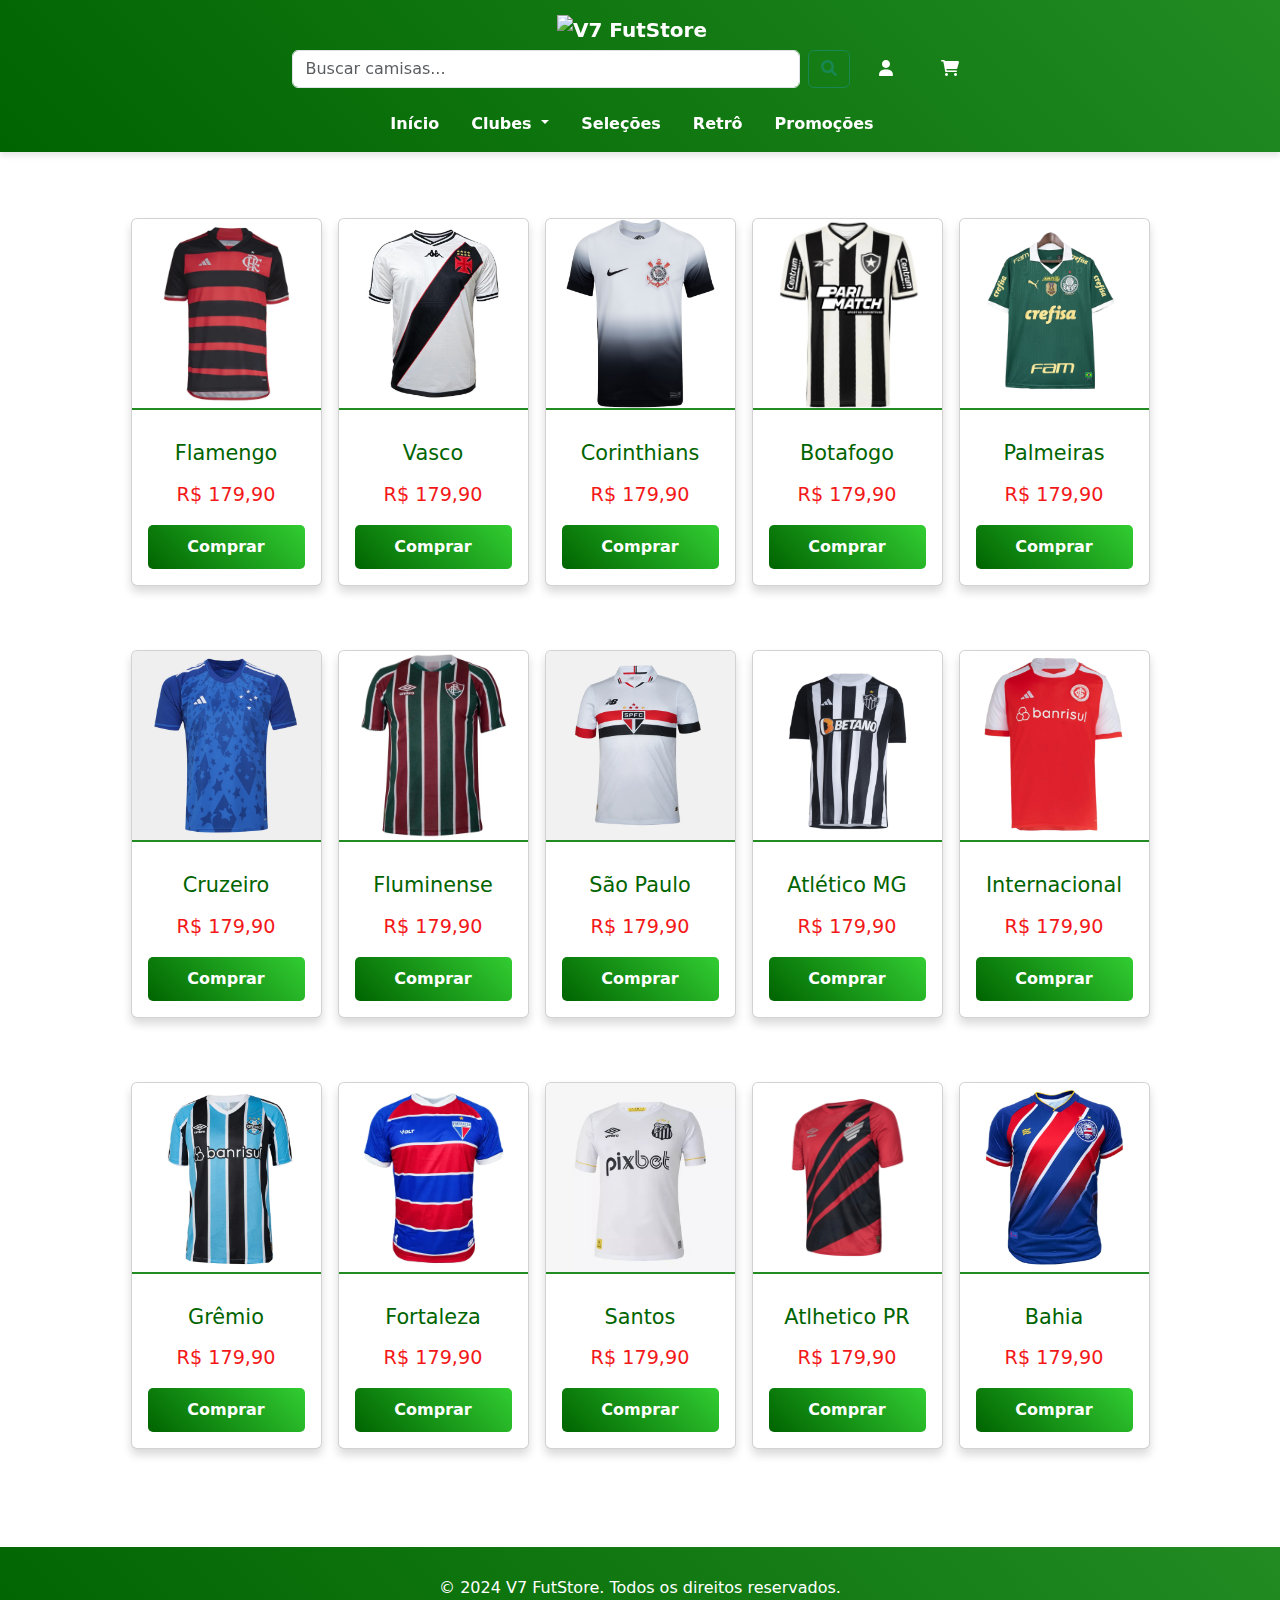
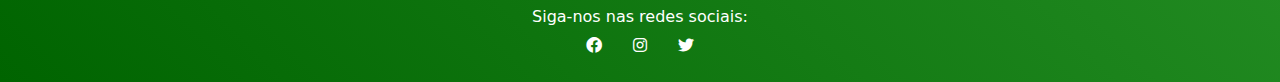
==== br.html @ 4c602fa0 "Adicionar" ====
<!DOCTYPE html>
<html lang="pt-br">
<head>
    <meta charset="UTF-8">
    <meta name="viewport" content="width=device-width, initial-scale=1.0">
    <title>V7 FutStore</title>
    <link rel="shortcut icon" href="img/V7.png" type="image/x-icon">
    <link rel="stylesheet" href="clubes.css">
    <link rel="stylesheet" href="https://cdnjs.cloudflare.com/ajax/libs/font-awesome/6.0.0-beta3/css/all.min.css">
    <link href="https://cdn.jsdelivr.net/npm/bootstrap@5.3.3/dist/css/bootstrap.min.css" rel="stylesheet" integrity="sha384-QWTKZyjpPEjISv5WaRU9OFeRpok6YctnYmDr5pNlyT2bRjXh0JMhjY6hW+ALEwIH" crossorigin="anonymous">
</head>
<body>
    <!-- Cabeçalho -->
    <header>
        <nav class="navbar navbar-expand-lg navbar-light bg-light fixed-top ">
            <div class="container flex-column ">
                <!-- Logo -->
                <a class="navbar-brand" href="index.html">
                    <img src="img/V7.png" alt="V7 FutStore" height="80">
                </a>
    
                <!-- Campo de busca centralizado -->
                <div id="pesquisa" class="w-100 d-flex justify-content-center mb-3">
                    <form class="d-flex w-50">
                        <input class="form-control me-2" type="search" placeholder="Buscar camisas..." aria-label="Search">
                        <button class="btn btn-outline-success" type="submit"><i class="fas fa-search"></i></button>
                    </form>
                    <div class="ms-3">
                        <a href="#login" class="btn btn-link" title="Login"><i class="fas fa-user"></i></a>
                        <a href="#carrinho" class="btn btn-link" title="Carrinho"><i class="fas fa-shopping-cart"></i></a>
                    </div>
                </div>
    
                <!-- Botão responsivo -->
                <button class="navbar-toggler" type="button" data-bs-toggle="collapse" data-bs-target="#navbarNav" aria-controls="navbarNav" aria-expanded="false" aria-label="Toggle navigation">
                    <span class="navbar-toggler-icon"></span>
                </button>
    
                <!-- Links de Navegação -->
                <div class="collapse navbar-collapse justify-content-center " id="navbarNav">
                    <ul class="navbar-nav">
                        <li class="nav-item"><a class="nav-link" href="index.html">Início</a></li>
                        <li class="nav-item dropdown">
                            <a class="nav-link dropdown-toggle" href="#" role="button" data-bs-toggle="dropdown" aria-expanded="false">
                                Clubes
                            </a>
                            <ul class="nav-item dropdown-menu">
                                <li><a class="dropdown-item" id="cortimes" href="clubes.html">Clubes em Geral</a></li>
                                <li><hr class="dropdown-divider"></li>
                                <li><a class="dropdown-item" id="cortimes" href="rj.html">Rio De Janeiro</a></li>
                                <li><a class="dropdown-item" id="cortimes" href="#">São Paulo</a></li>
                            </ul>
                        </li>
                        <li class="nav-item"><a class="nav-link" href="#selecao">Seleções</a></li>
                        <li class="nav-item"><a class="nav-link" href="#contato">Retrô</a></li>
                        <li class="nav-item"><a class="nav-link" href="#promocoes">Promoções</a></li>
                    </ul>
                </div>
            </div>
        </nav>
    </header>

    <img src="img/branco.jpg" height="150px" width="100px" alt="">












    <section class="product-section py-5">
        <div class="container-fluid" id="cubles">
            <!-- Primeira linha de cards -->
            <div class="row g-3 justify-content-center mt-1"> <!-- justify-content-center alinha os cards no centro -->
                <!-- Card 1 -->
                <div class="col-md-2 d-flex justify-content-center">
                    <div class="card">
                        <img src="img/fla1.webp" class="card-img-top" alt="Camisa Flamengo">
                        <div class="card-body">
                            <h5 class="card-title">Flamengo</h5>
                            <p class="card-text">R$ 179,90</p>
                            <a href="#" class="btn btn-primary w-100">Comprar</a>
                        </div>
                    </div>
                </div>
        
                <!-- Card 2 -->
                <div class="col-md-2 d-flex justify-content-center">
                    <div class="card">
                        <img src="img/vas1.avif" class="card-img-top" alt="Camisa Vasco">
                        <div class="card-body">
                            <h5 class="card-title">Vasco</h5>
                            <p class="card-text">R$ 179,90</p>
                            <a href="#" class="btn btn-primary w-100">Comprar</a>
                        </div>
                    </div>
                </div>
        
                <!-- Card 3 -->
                <div class="col-md-2 d-flex justify-content-center">
                    <div class="card">
                        <img src="img/cor1.avif" class="card-img-top" alt="Camisa Corinthians">
                        <div class="card-body">
                            <h5 class="card-title">Corinthians</h5>
                            <p class="card-text">R$ 179,90</p>
                            <a href="#" class="btn btn-primary w-100">Comprar</a>
                        </div>
                    </div>
                </div>
        
                <!-- Card 4 -->
                <div class="col-md-2 d-flex justify-content-center">
                    <div class="card">
                        <img src="img/bot1.webp" class="card-img-top" alt="Camisa Botafogo">
                        <div class="card-body">
                            <h5 class="card-title">Botafogo</h5>
                            <p class="card-text">R$ 179,90</p>
                            <a href="#" class="btn btn-primary w-100">Comprar</a>
                        </div>
                    </div>
                </div>
        
                <!-- Card 5 -->
                <div class="col-md-2 d-flex justify-content-center">
                    <div class="card">
                        <img src="img/pal1.png" class="card-img-top" alt="Camisa Palmeiras">
                        <div class="card-body">
                            <h5 class="card-title">Palmeiras</h5>
                            <p class="card-text">R$ 179,90</p>
                            <a href="#" class="btn btn-primary w-100">Comprar</a>
                        </div>
                    </div>
                </div>
            </div>
        
















            <!-- Segunda linha de cards -->
            <div class="row g-3 justify-content-center mt-5"> <!-- justify-content-center para centralizar -->
                <!-- Card 6 -->
                <div class="col-md-2 d-flex justify-content-center">
                    <div class="card">
                        <img src="img/cru1.webp" class="card-img-top" alt="Camisa Cruzeiro">
                        <div class="card-body">
                            <h5 class="card-title">Cruzeiro</h5>
                            <p class="card-text">R$ 179,90</p>
                            <a href="#" class="btn btn-primary w-100">Comprar</a>
                        </div>
                    </div>
                </div>
        
                <!-- Card 7 -->
                <div class="col-md-2 d-flex justify-content-center">
                    <div class="card">
                        <img src="img/flu1.webp" class="card-img-top" alt="Camisa Flamengo">
                        <div class="card-body">
                            <h5 class="card-title">Fluminense</h5>
                            <p class="card-text">R$ 179,90</p>
                            <a href="#" class="btn btn-primary w-100">Comprar</a>
                        </div>
                    </div>
                </div>
        
                <!-- Card 8 -->
                <div class="col-md-2 d-flex justify-content-center">
                    <div class="card">
                        <img src="img/sp1.webp" class="card-img-top" alt="Camisa Vasco">
                        <div class="card-body">
                            <h5 class="card-title">São Paulo</h5>
                            <p class="card-text">R$ 179,90</p>
                            <a href="#" class="btn btn-primary w-100">Comprar</a>
                        </div>
                    </div>
                </div>
        
                <!-- Card 9 -->
                <div class="col-md-2 d-flex justify-content-center">
                    <div class="card">
                        <img src="img/galo1.png" class="card-img-top" alt="Camisa Corinthians">
                        <div class="card-body">
                            <h5 class="card-title">Atlético MG</h5>
                            <p class="card-text">R$ 179,90</p>
                            <a href="#" class="btn btn-primary w-100">Comprar</a>
                        </div>
                    </div>
                </div>
        
                <!-- Card 10 -->
                <div class="col-md-2 d-flex justify-content-center">
                    <div class="card">
                        <img src="img/int1.webp" class="card-img-top" alt="Camisa Palmeiras">
                        <div class="card-body">
                            <h5 class="card-title">Internacional</h5>
                            <p class="card-text">R$ 179,90</p>
                            <a href="#" class="btn btn-primary w-100">Comprar</a>
                        </div>
                    </div>
                </div>
            </div>












             <!-- Terceira linha de cards -->
             <div class="row g-3 justify-content-center mt-5"> <!-- justify-content-center para centralizar -->
                <!-- Card 6 -->
                <div class="col-md-2 d-flex justify-content-center">
                    <div class="card">
                        <img src="img/gre1.webp" class="card-img-top" alt="Camisa Cruzeiro">
                        <div class="card-body">
                            <h5 class="card-title">Grêmio</h5>
                            <p class="card-text">R$ 179,90</p>
                            <a href="#" class="btn btn-primary w-100">Comprar</a>
                        </div>
                    </div>
                </div>
        
                <!-- Card 7 -->
                <div class="col-md-2 d-flex justify-content-center">
                    <div class="card">
                        <img src="img/for1.webp" class="card-img-top" alt="Camisa Flamengo">
                        <div class="card-body">
                            <h5 class="card-title">Fortaleza</h5>
                            <p class="card-text">R$ 179,90</p>
                            <a href="#" class="btn btn-primary w-100">Comprar</a>
                        </div>
                    </div>
                </div>
        
                <!-- Card 8 -->
                <div class="col-md-2 d-flex justify-content-center">
                    <div class="card">
                        <img src="img/san1.webp" class="card-img-top" alt="Camisa Vasco">
                        <div class="card-body">
                            <h5 class="card-title">Santos</h5>
                            <p class="card-text">R$ 179,90</p>
                            <a href="#" class="btn btn-primary w-100">Comprar</a>
                        </div>
                    </div>
                </div>
        
                <!-- Card 9 -->
                <div class="col-md-2 d-flex justify-content-center">
                    <div class="card">
                        <img src="img/atlpr1.png" class="card-img-top" alt="Camisa Corinthians">
                        <div class="card-body">
                            <h5 class="card-title">Atlhetico PR</h5>
                            <p class="card-text">R$ 179,90</p>
                            <a href="#" class="btn btn-primary w-100">Comprar</a>
                        </div>
                    </div>
                </div>
        
                <!-- Card 10 -->
                <div class="col-md-2 d-flex justify-content-center">
                    <div class="card">
                        <img src="img/bahia1.webp" class="card-img-top" alt="Camisa Palmeiras">
                        <div class="card-body">
                            <h5 class="card-title">Bahia</h5>
                            <p class="card-text">R$ 179,90</p>
                            <a href="#" class="btn btn-primary w-100">Comprar</a>
                        </div>
                    </div>
                </div>
            </div>
        </div>
    </section>
    












    <!-- Rodapé -->
    <footer class="bg-dark text-white py-4">
        <div class="container text-center">
            <p>&copy; 2024 V7 FutStore. Todos os direitos reservados.</p>
            <p>Siga-nos nas redes sociais:</p>
            <div>
                <a href="#" class="text-white me-3"><i class="fab fa-facebook"></i></a>
                <a href="#" class="text-white me-3"><i class="fab fa-instagram"></i></a>
                <a href="#" class="text-white"><i class="fab fa-twitter"></i></a>
            </div>
        </div>
    </footer>

    <script src="https://cdn.jsdelivr.net/npm/bootstrap@5.3.3/dist/js/bootstrap.bundle.min.js" integrity="sha384-YvpcrYf0tY3lHB60NNkmXc5s9fDVZLESaAA55NDzOxhy9GkcIdslK1eN7N6jIeHz" crossorigin="anonymous"></script>
</body>
</html>


    
</html>
---- clubes.css ----
/* Estilo global */
body {
    font-family: 'Arial', sans-serif;
    margin: 0;
    padding: 0;
    background-color: #ffffff; /* Verde muito claro */
    color: #333;
}

/* Navbar */
.navbar {
    background: linear-gradient(45deg, #006400, #228B22); /* Gradiente verde escuro */
    padding: 1rem;
    box-shadow: 0 4px 6px rgba(0, 0, 0, 0.1);
}

.navbar a {
    color: rgb(255, 255, 255);
    text-decoration: none;
    font-weight: bold;
    margin-right: 1rem;
    transition: color 0.3s;
}

.navbar a:hover {
    color: #ffffff; /* Verde limão */
}

.navbar .search-bar input {
    border: 2px solid #228B22;
    border-radius: 5px;
    padding: 0.5rem;
}

.navbar .search-bar button {
    background-color: #006400;
    color: white;
    border: none;
    padding: 0.5rem 1rem;
    cursor: pointer;
    transition: background-color 0.3s;
}

.navbar .search-bar button:hover {
    background-color: #228B22;
}

/* Seção de produtos */
.product-section {
    padding: 50px 15px;
    background-color: #ffffff; /* Verde claro */
    text-align: center;
}

.product-section h3 {
    font-size: 2.5rem;
    color: #006400;
    margin-bottom: 30px;
}

/* Container de cards */
.card-container {
    display: flex;
    flex-wrap: wrap;
    justify-content: center;
    gap: 20px;
}

/* Estilo de cards */
.card {
    background: #ffffff; /* Branco puro */
    border: 2px solid #228B22;
    border-radius: 15px;
    box-shadow: 0 6px 10px rgba(0, 0, 0, 0.15);
    overflow: hidden;
    width: 150px;
    text-align: center;
    transition: transform 0.3s, box-shadow 0.3s;
}

.card:hover {
    transform: translateY(-10px);
    box-shadow: 0 10px 15px rgba(0, 0, 0, 0.25);
}

.card img {
    width: 100%;
    height: auto;
    border-bottom: 2px solid #228B22;
}

.card h5 {
    font-size: 1.3rem;
    color: #006400;
    margin: 15px 0;
}

.card p {
    font-size: 1.2rem;
    color: #f31818;
    margin-bottom: 15px;
}

.card a {
    display: inline-block;
    background: linear-gradient(45deg, #006400, #32CD32); /* Gradiente verde */
    color: white;
    border: none;
    border-radius: 5px;
    padding: 10px 20px;
    text-decoration: none;
    font-size: 1rem;
    font-weight: bold;
    transition: background 0.3s;
}

.card a:hover {
    background: linear-gradient(45deg, #228B22, #adff2f); /* Gradiente verde claro */
}

/* Rodapé */
footer {
    background: linear-gradient(45deg, #006400, #228B22);
    color: white;
    text-align: center;
    padding: 20px 0;
    margin-top: 50px;
}

footer p {
    margin: 5px 0;
}

footer a {
    color: #adff2f;
    margin: 0 10px;
    text-decoration: none;
    transition: color 0.3s;
}

footer a:hover {
    color: white;
}
.product-section{
    display: flex;
    justify-content: center;
    align-items: center;
}
.card{
    height: 600px;
    width: 250px;
    
}

.local {
    padding-top: 20px;
    display: flex;
    justify-content: center;
    align-items: center;
}
.local1{
 
    display: flex;
    justify-content: center;
    align-items: center;
}
#mapa{
    display: flex;
    justify-content: center;
    align-items: center;
    padding-bottom: 30px;
}
#clubes{
    display: flex;
    align-items: center;
    justify-content: center;
}
#cortimes{
    color: #228B22;

}

.navbar-nav{
    display: flex;
    justify-content: center;
    align-items: center;
 
}
.navbar {
    justify-content: center;
}

.navbar-nav {
    align-items: center;
}
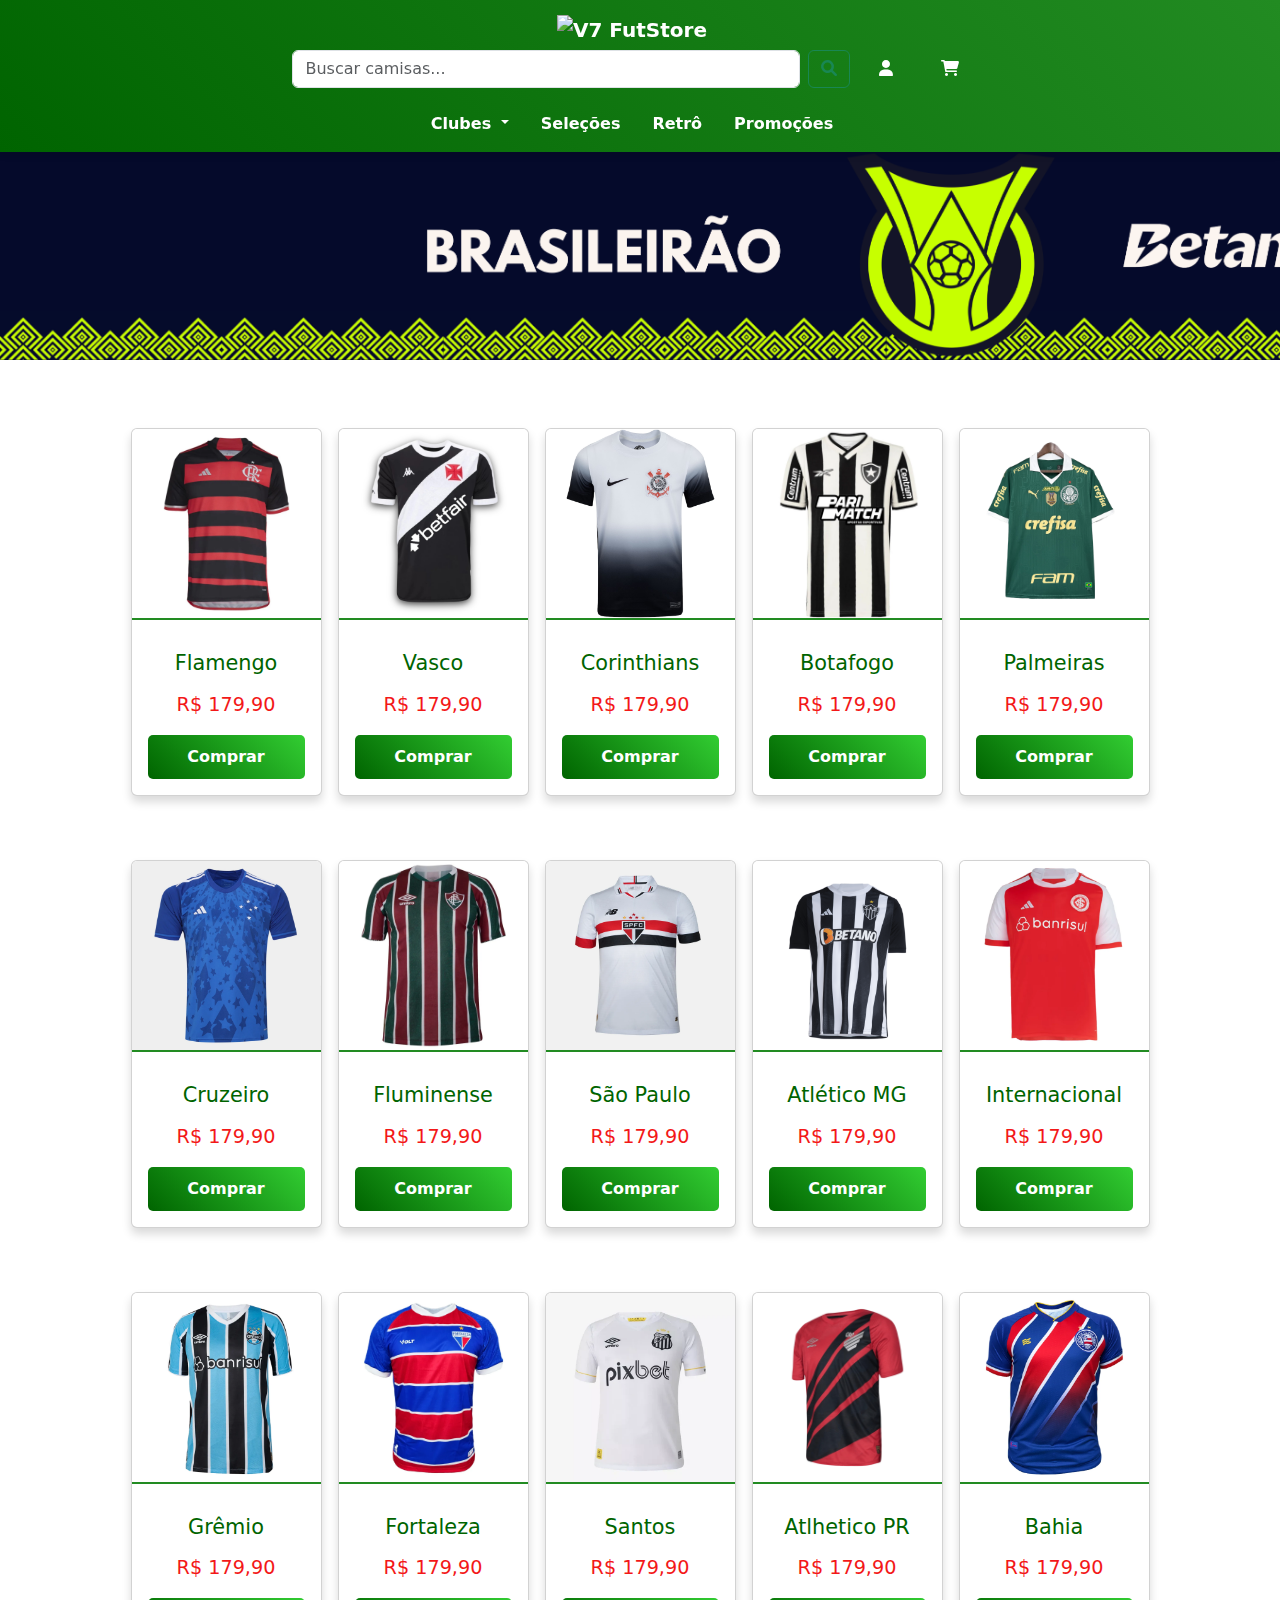
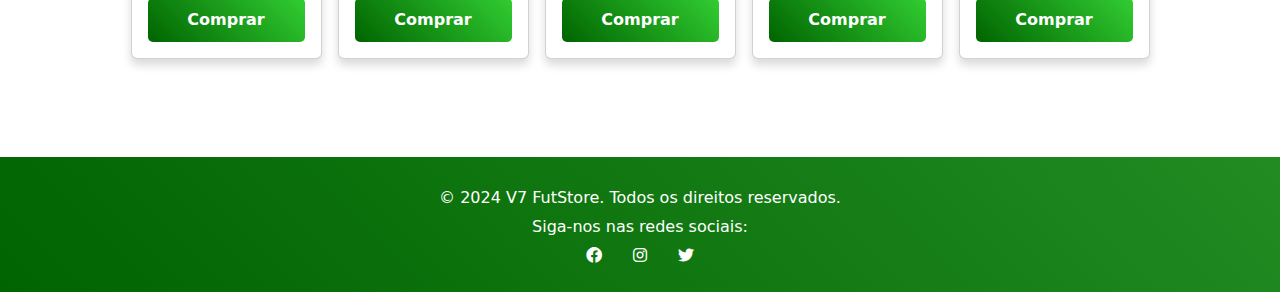
==== commit ddb0b5ae: "times novos" ====
--- a/br.html
+++ b/br.html
@@ -15,8 +15,8 @@
         <nav class="navbar navbar-expand-lg navbar-light bg-light fixed-top ">
             <div class="container flex-column ">
                 <!-- Logo -->
-                <a class="navbar-brand" href="index.html">
-                    <img src="img/V7.png" alt="V7 FutStore" height="80">
+                <a class="navbar-brand" href="br.css">
+                    <img src="img/V7.png" href="index.html" alt="V7 FutStore" height="80">
                 </a>
     
                 <!-- Campo de busca centralizado -->
@@ -39,7 +39,6 @@
                 <!-- Links de Navegação -->
                 <div class="collapse navbar-collapse justify-content-center " id="navbarNav">
                     <ul class="navbar-nav">
-                        <li class="nav-item"><a class="nav-link" href="index.html">Início</a></li>
                         <li class="nav-item dropdown">
                             <a class="nav-link dropdown-toggle" href="#" role="button" data-bs-toggle="dropdown" aria-expanded="false">
                                 Clubes
@@ -48,7 +47,9 @@
                                 <li><a class="dropdown-item" id="cortimes" href="clubes.html">Clubes em Geral</a></li>
                                 <li><hr class="dropdown-divider"></li>
                                 <li><a class="dropdown-item" id="cortimes" href="rj.html">Rio De Janeiro</a></li>
-                                <li><a class="dropdown-item" id="cortimes" href="#">São Paulo</a></li>
+                                <li><a class="dropdown-item" id="cortimes" href="sp.html">São Paulo</a></li>
+                                <li><a class="dropdown-item" id="cortimes" href="mgrs.html">MG - PR</a></li>
+                                <li><a class="dropdown-item" id="cortimes" href="nordeste.html">Nordeste</a></li>
                             </ul>
                         </li>
                         <li class="nav-item"><a class="nav-link" href="#selecao">Seleções</a></li>
@@ -68,7 +69,7 @@
 
 
 
-
+    <img src="img/Br.png" height="210px" alt="">
 
 
 
@@ -92,7 +93,7 @@
                 <!-- Card 2 -->
                 <div class="col-md-2 d-flex justify-content-center">
                     <div class="card">
-                        <img src="img/vas1.avif" class="card-img-top" alt="Camisa Vasco">
+                        <img src="img/vas1.png" class="card-img-top" alt="Camisa Vasco">
                         <div class="card-body">
                             <h5 class="card-title">Vasco</h5>
                             <p class="card-text">R$ 179,90</p>
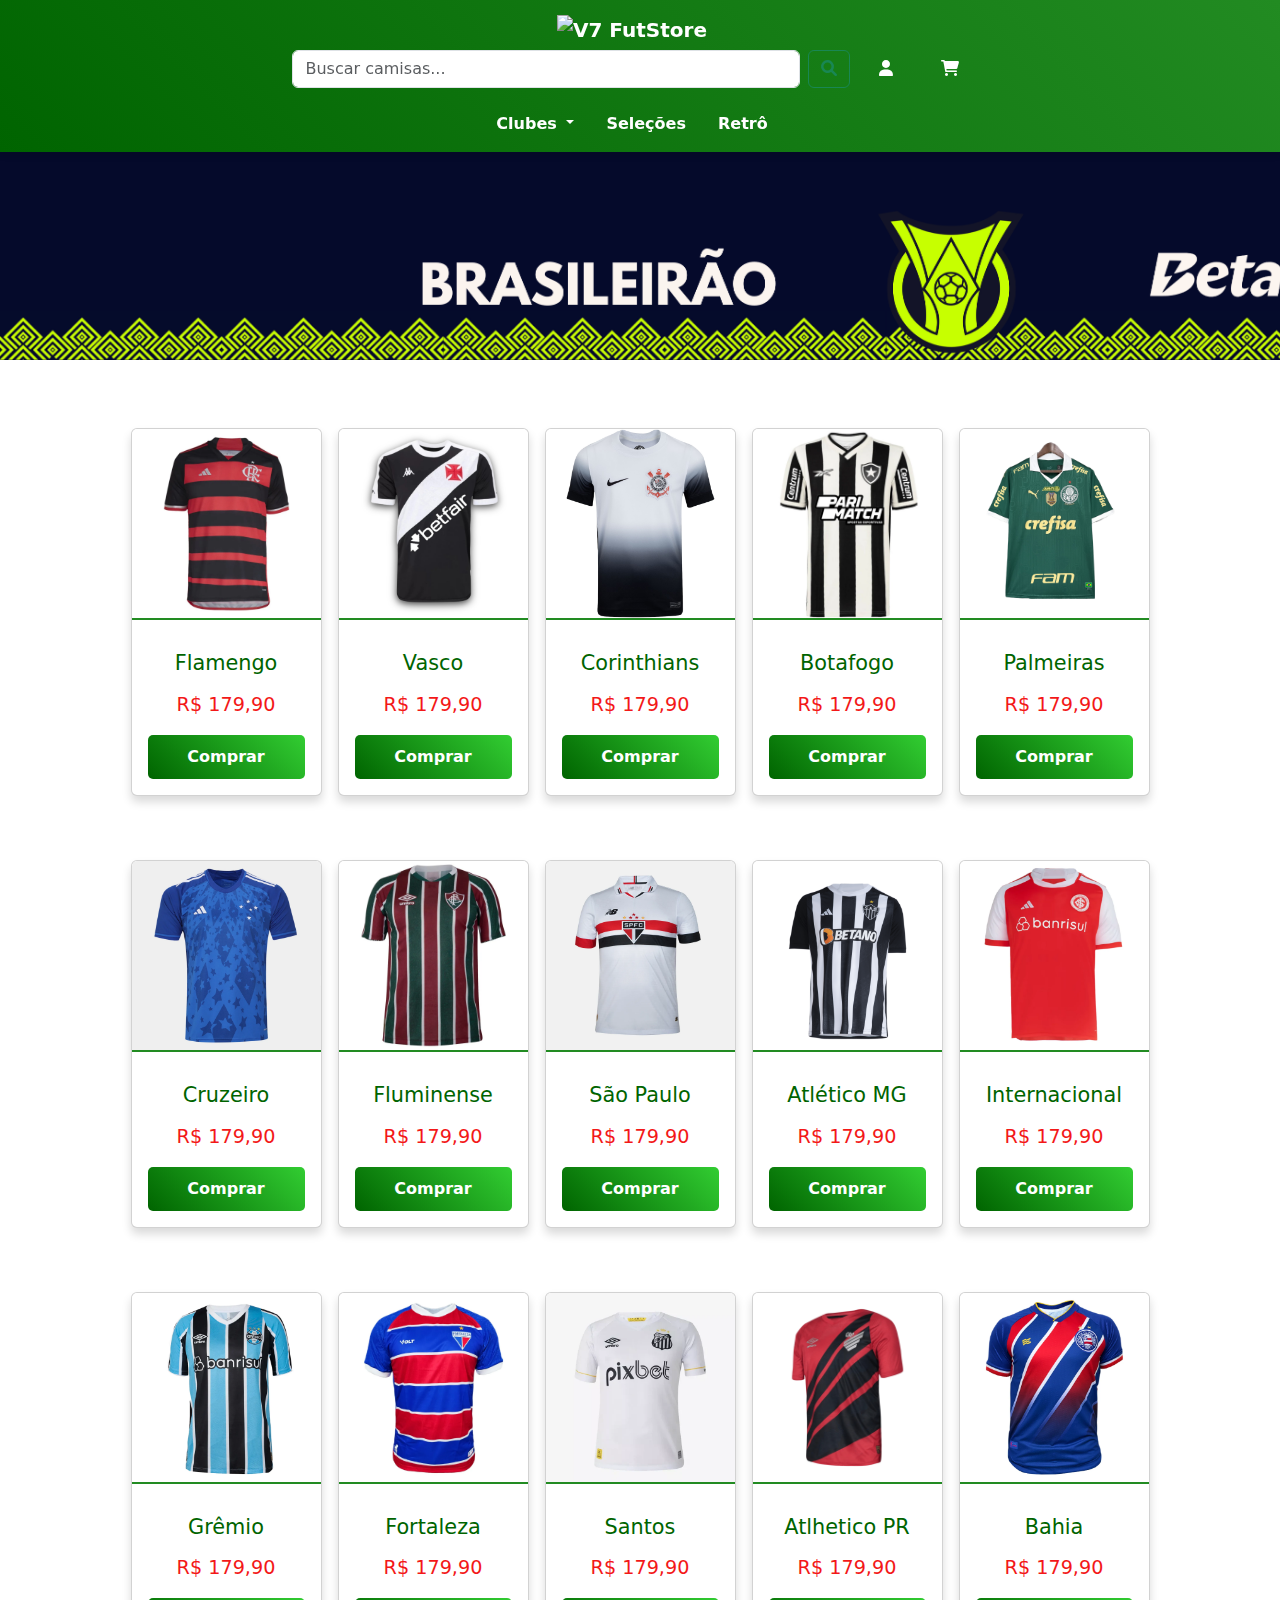
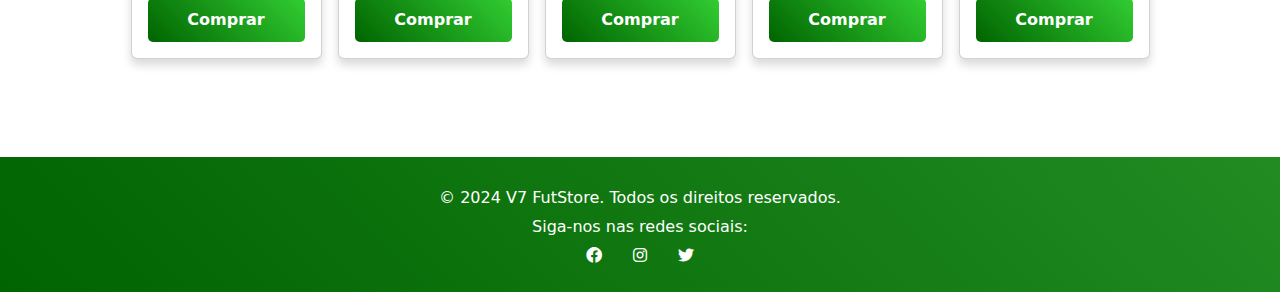
==== commit cefc5d8b: "coisasnovas" ====
--- a/br.html
+++ b/br.html
@@ -15,7 +15,7 @@
         <nav class="navbar navbar-expand-lg navbar-light bg-light fixed-top ">
             <div class="container flex-column ">
                 <!-- Logo -->
-                <a class="navbar-brand" href="br.css">
+                <a class="navbar-brand" href="index.html">
                     <img src="img/V7.png" href="index.html" alt="V7 FutStore" height="80">
                 </a>
     
@@ -45,16 +45,17 @@
                             </a>
                             <ul class="nav-item dropdown-menu">
                                 <li><a class="dropdown-item" id="cortimes" href="clubes.html">Clubes em Geral</a></li>
+                                <li><a class="dropdown-item" id="cortimes" href="europa.html">Europa</a></li>
                                 <li><hr class="dropdown-divider"></li>
                                 <li><a class="dropdown-item" id="cortimes" href="rj.html">Rio De Janeiro</a></li>
                                 <li><a class="dropdown-item" id="cortimes" href="sp.html">São Paulo</a></li>
                                 <li><a class="dropdown-item" id="cortimes" href="mgrs.html">MG - PR</a></li>
                                 <li><a class="dropdown-item" id="cortimes" href="nordeste.html">Nordeste</a></li>
+                                <li><a class="dropdown-item" id="cortimes" href="rs.html">RS</a></li>
                             </ul>
                         </li>
                         <li class="nav-item"><a class="nav-link" href="#selecao">Seleções</a></li>
                         <li class="nav-item"><a class="nav-link" href="#contato">Retrô</a></li>
-                        <li class="nav-item"><a class="nav-link" href="#promocoes">Promoções</a></li>
                     </ul>
                 </div>
             </div>
